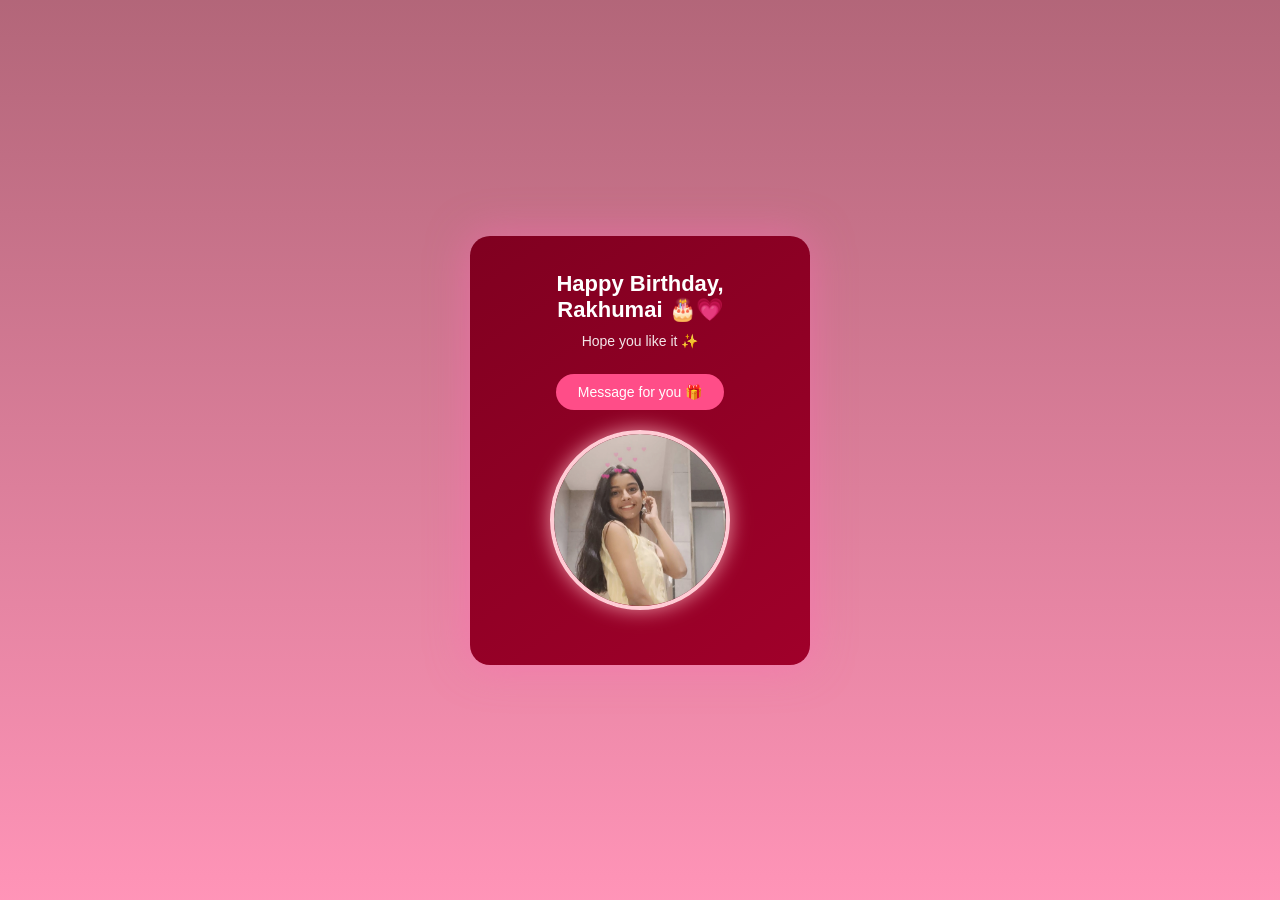
==== index.html @ 56238521 "Rename index2.html to index.html" ====
<html lang="en">
<head>
    <meta charset="UTF-8">
    <meta name="viewport" content="width=device-width, initial-scale=1.0">
    <title>Happy Birthday Rakhumai 💗</title
    <meta property="og:title" content="Happy Birthday Rakhumai 💗">
<meta property="og:description" content="A small surprise made with love 🎁✨">
<meta property="og:image" content="https://sujalsamudra.github.io/happy-Birthday-Rakhumai/Photo.jpg">
<meta property="og:url" content="https://sujalsamudra.github.io/happy-Birthday-Rakhumai/">
<meta property="og:type" content="website">
    <link rel="stylesheet" href="style2.css">
</head>
<body>

    <div class="card">
        <h1>Happy Birthday, Rakhumai 🎂💗</h1>
        <p class="sub">Hope you like it ✨</p>

        <button onclick="showMessage()">Message for you 🎁</button>

        <img src="Photo 3.jpg" class="Photo">
            <p id="messageText"></p>
        </div>
    </div>

    <!-- Popup -->
    <div id="popup" class="popup hidden">
        <div class="popup-box">
            <p>You are the most beautiful part of my world 💗</p>
            <button onclick="closePopup()">Close 💖</button>
        </div>
    </div>

    <!-- Music -->
    <audio id="song" src="Song.mp3"></audio>

    <script src="script2.js"></script>
    <script src="script2.js"></script>
<script>
function revealSurprise(){
document.getElementById("surprise").style.display="block";
}
</script>
</body>
</html>
---- style2.css ----
/* Reset */
* {
    margin: 0;
    padding: 0;
    box-sizing: border-box;
}

/* Body with background image */
body {
    font-family: 'Segoe UI', sans-serif;
    height: 100vh;
    display: flex;
    justify-content: center;
    align-items: center;
    overflow-x: hidden;

    background: linear-gradient(rgba(128,0,32,0.6), rgba(255,77,136,0.6)),
                url("bg2.jpg");
    background-size: cover;
    background-position: center;
    background-repeat: no-repeat;
}

/* Card */
.card {
    width: 90%;
    max-width: 340px;
    padding: 35px;
    text-align: center;
    border-radius: 20px;
    color: white;

    background: linear-gradient(145deg, #800020, #a0002a);
    box-shadow: 0 0 40px rgba(255, 105, 180, 0.5);
}

/* Headings */
h1 {
    font-size: 22px;
    margin-bottom: 10px;
}

.sub {
    font-size: 14px;
    margin-bottom: 25px;
    opacity: 0.9;
}

/* Button */
button {
    padding: 10px 22px;
    background: #ff4d88;
    color: white;
    border: none;
    border-radius: 25px;
    cursor: pointer;
    font-size: 14px;
    transition: 0.3s;
}

button:hover {
    background: #ff1e6b;
    transform: scale(1.05);
}

/* Hidden */
.hidden {
    display: none;
}

/* Circular Photo */
.Photo {
    width: 180px;
    height: 180px;
    border-radius: 50%;
    object-fit: cover;
    display: block;
    margin: 20px auto;
    border: 4px solid #ffccd5;
    box-shadow: 0 0 20px rgba(255, 182, 193, 0.8);
}

/* Popup */
.popup {
    position: fixed;
    top: 0;
    left: 0;
    width: 100%;
    height: 100%;
    background: rgba(0, 0, 0, 0.5);
    display: none;
    justify-content: center;
    align-items: center;
}

.popup-box {
    background: #800020;
    padding: 25px;
    border-radius: 20px;
    text-align: center;
    color: white;
    width: 280px;
    animation: fadeIn 0.4s ease-in-out;
}

@keyframes fadeIn {
    from { transform: scale(0.8); opacity: 0; }
    to { transform: scale(1); opacity: 1; }
}

/* Floating Hearts */
.hearts {
    position: fixed;
    bottom: -20px;
    animation: floatUp linear forwards;
    pointer-events: none;
    opacity: 0.85;
}

@keyframes floatUp {
    from {
        transform: translateY(0) scale(1);
        opacity: 1;
    }
    to {
        transform: translateY(-110vh) scale(1.6);
        opacity: 0;
    }
}#surprise{
display:none;
}
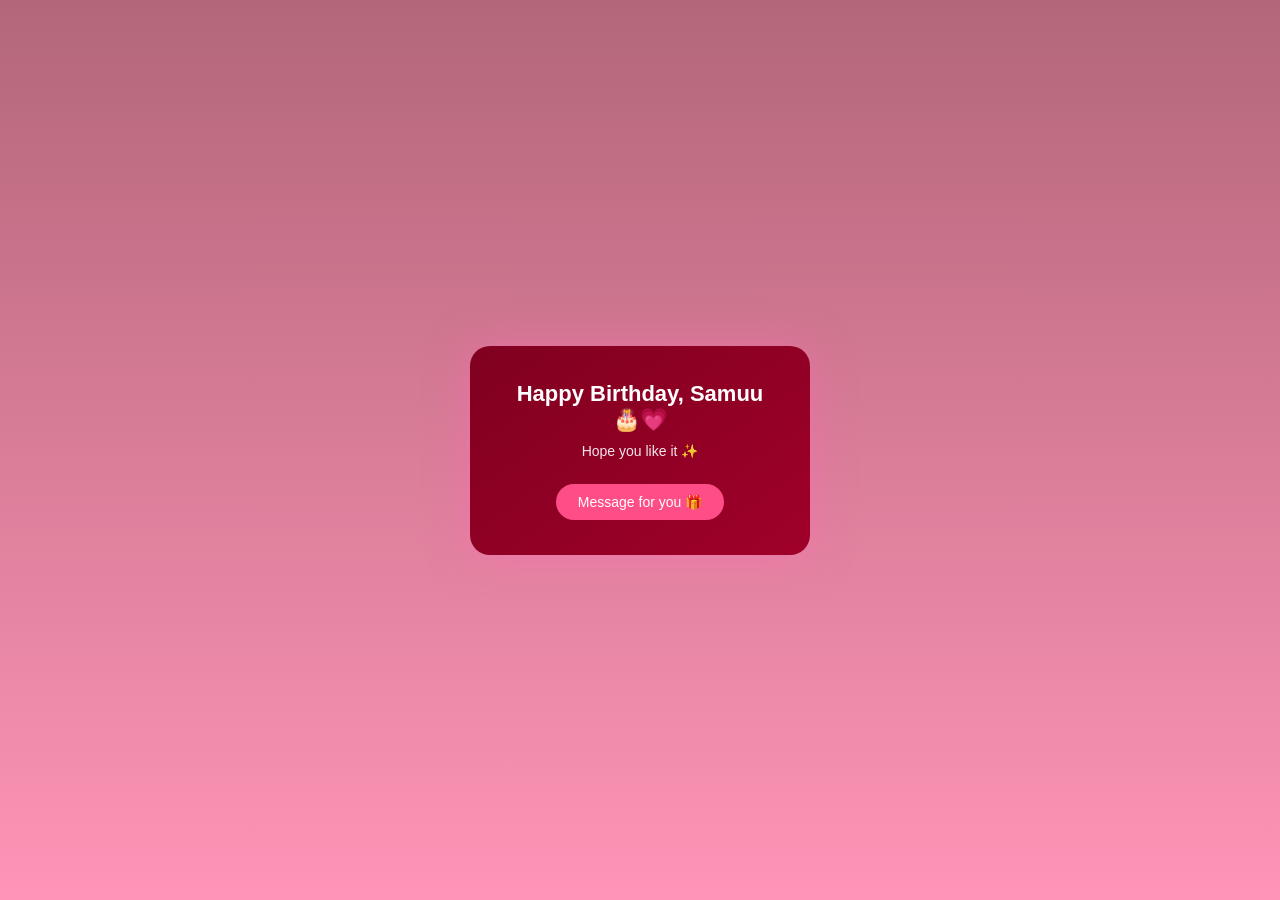
==== commit 1451ccb2: "Rename index (1).html to index.html" ====
--- a/index.html
+++ b/index.html
@@ -2,25 +2,29 @@
 <head>
     <meta charset="UTF-8">
     <meta name="viewport" content="width=device-width, initial-scale=1.0">
-    <title>Happy Birthday Rakhumai 💗</title
-    <meta property="og:title" content="Happy Birthday Rakhumai 💗">
+    <title>Happy Birthday Samuu 💗</title>
+    <meta property="og:title" content="Happy Birthday Samuu 💗">
 <meta property="og:description" content="A small surprise made with love 🎁✨">
-<meta property="og:image" content="https://sujalsamudra.github.io/happy-Birthday-Rakhumai/Photo.jpg">
-<meta property="og:url" content="https://sujalsamudra.github.io/happy-Birthday-Rakhumai/">
+<meta property="og:image" content="https://sujalsamudra.github.io/happy-Birthday-Samuu/Photo.jpg">
+<meta property="og:url" content="https://sujalsamudra.github.io/happy-Birthday-Samuu/">
 <meta property="og:type" content="website">
     <link rel="stylesheet" href="style2.css">
 </head>
 <body>
 
     <div class="card">
-        <h1>Happy Birthday, Rakhumai 🎂💗</h1>
+        <h1>Happy Birthday, Samuu 🎂💗</h1>
         <p class="sub">Hope you like it ✨</p>
 
         <button onclick="showMessage()">Message for you 🎁</button>
 
-        <img src="Photo 3.jpg" class="Photo">
-            <p id="messageText"></p>
-        </div>
+<div id="surprise" style="display:none;">
+
+<img src="Photo 3.jpg" class="Photo">
+
+<p id="messageText"></p>
+
+</div>
     </div>
 
     <!-- Popup -->
@@ -32,14 +36,33 @@
     </div>
 
     <!-- Music -->
-    <audio id="song" src="Song.mp3"></audio>
+    <audio id="song" src="Song 3.mp3"></audio>
 
-    <script src="script2.js"></script>
-    <script src="script2.js"></script>
-<script>
-function revealSurprise(){
+    <script src="script2.js"></script><script>
+
+function showMessage(){
+
 document.getElementById("surprise").style.display="block";
+
+/* play music */
+document.getElementById("song").play();
+
+let text = "You are truly sweet , and I just wanted to do something small to make you smile today. I hope this year brings you happiness and everything your heart wishes for 💗 have a good day 🙂";
+
+let i = 0;
+
+function typing(){
+if(i < text.length){
+document.getElementById("messageText").inner += text.charAt(i);
+i++;
+setTimeout(typing,40);
 }
+}
+
+typing();
+
+}
+
 </script>
 </body>
 </html>
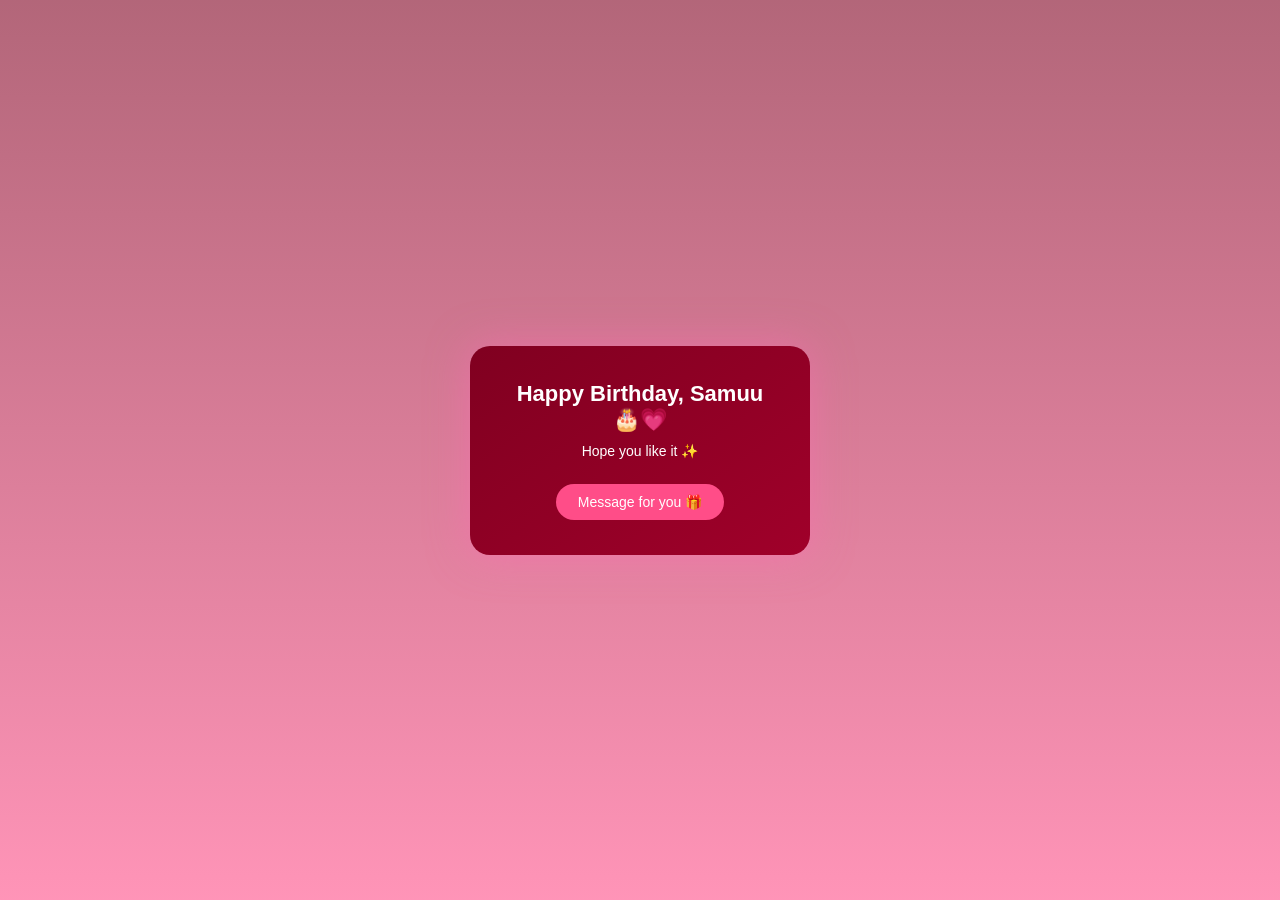
==== commit eec23486: "Add files via upload" ====
--- a/index.html
+++ b/index.html
@@ -1,68 +1,46 @@
+<!DOCTYPE html>
 <html lang="en">
 <head>
-    <meta charset="UTF-8">
-    <meta name="viewport" content="width=device-width, initial-scale=1.0">
-    <title>Happy Birthday Samuu 💗</title>
-    <meta property="og:title" content="Happy Birthday Samuu 💗">
+<meta charset="UTF-8">
+<meta name="viewport" content="width=device-width, initial-scale=1.0">
+
+<title>Happy Birthday Samuu 💗</title>
+
+<meta property="og:title" content="Happy Birthday Samuu 💗">
 <meta property="og:description" content="A small surprise made with love 🎁✨">
 <meta property="og:image" content="https://sujalsamudra.github.io/happy-Birthday-Samuu/Photo.jpg">
 <meta property="og:url" content="https://sujalsamudra.github.io/happy-Birthday-Samuu/">
 <meta property="og:type" content="website">
-    <link rel="stylesheet" href="style2.css">
+
+<link rel="stylesheet" href="style.css">
+
 </head>
+
 <body>
 
-    <div class="card">
-        <h1>Happy Birthday, Samuu 🎂💗</h1>
-        <p class="sub">Hope you like it ✨</p>
+<div class="card">
 
-        <button onclick="showMessage()">Message for you 🎁</button>
+<h1>Happy Birthday, Samuu 🎂💗</h1>
+<p class="sub">Hope you like it ✨</p>
 
-<div id="surprise" style="display:none;">
+<button onclick="showMessage()">Message for you 🎁</button>
+
+<div id="surprise">
 
 <img src="Photo 3.jpg" class="Photo">
 
 <p id="messageText"></p>
 
 </div>
-    </div>
 
-    <!-- Popup -->
-    <div id="popup" class="popup hidden">
-        <div class="popup-box">
-            <p>You are the most beautiful part of my world 💗</p>
-            <button onclick="closePopup()">Close 💖</button>
-        </div>
-    </div>
+</div>
 
-    <!-- Music -->
-    <audio id="song" src="Song 3.mp3"></audio>
 
-    <script src="script2.js"></script><script>
+<!-- Music -->
 
-function showMessage(){
+<audio id="song" src="Song 3.mp3"></audio>
 
-document.getElementById("surprise").style.display="block";
+<script src="script.js"></script>
 
-/* play music */
-document.getElementById("song").play();
-
-let text = "You are truly sweet , and I just wanted to do something small to make you smile today. I hope this year brings you happiness and everything your heart wishes for 💗 have a good day 🙂";
-
-let i = 0;
-
-function typing(){
-if(i < text.length){
-document.getElementById("messageText").inner += text.charAt(i);
-i++;
-setTimeout(typing,40);
-}
-}
-
-typing();
-
-}
-
-</script>
 </body>
-</html>
+</html>
--- a/style.css
+++ b/style.css
@@ -0,0 +1,143 @@
+/* Reset */
+
+*{
+margin:0;
+padding:0;
+box-sizing:border-box;
+}
+
+/* Body */
+
+body{
+
+font-family:'Segoe UI',sans-serif;
+height:100vh;
+display:flex;
+justify-content:center;
+align-items:center;
+
+background:linear-gradient(rgba(128,0,32,0.6),rgba(255,77,136,0.6)),
+url("bg2.jpg");
+
+background-size:cover;
+background-position:center;
+
+}
+
+/* Card */
+
+.card{
+
+width:90%;
+max-width:340px;
+
+padding:35px;
+text-align:center;
+
+border-radius:20px;
+color:white;
+
+background:linear-gradient(145deg,#800020,#a0002a);
+
+box-shadow:0 0 40px rgba(255,105,180,0.5);
+
+}
+
+/* Text */
+
+h1{
+
+font-size:22px;
+margin-bottom:10px;
+
+}
+
+.sub{
+
+font-size:14px;
+margin-bottom:25px;
+
+}
+
+/* Button */
+
+button{
+
+padding:10px 22px;
+
+background:#ff4d88;
+color:white;
+
+border:none;
+border-radius:25px;
+
+cursor:pointer;
+font-size:14px;
+
+transition:0.3s;
+
+}
+
+button:hover{
+
+background:#ff1e6b;
+transform:scale(1.05);
+
+}
+
+/* Photo */
+
+.Photo{
+
+width:180px;
+height:180px;
+
+border-radius:50%;
+object-fit:cover;
+
+margin:20px auto;
+
+display:block;
+
+border:4px solid #ffccd5;
+
+}
+
+/* Surprise hidden */
+
+#surprise{
+
+display:none;
+
+}
+
+/* Hearts */
+
+.hearts{
+
+position:fixed;
+bottom:-20px;
+
+animation:floatUp linear forwards;
+
+pointer-events:none;
+
+}
+
+@keyframes floatUp{
+
+from{
+
+transform:translateY(0) scale(1);
+opacity:1;
+
+}
+
+to{
+
+transform:translateY(-110vh) scale(1.6);
+opacity:0;
+
+}
+
+}
